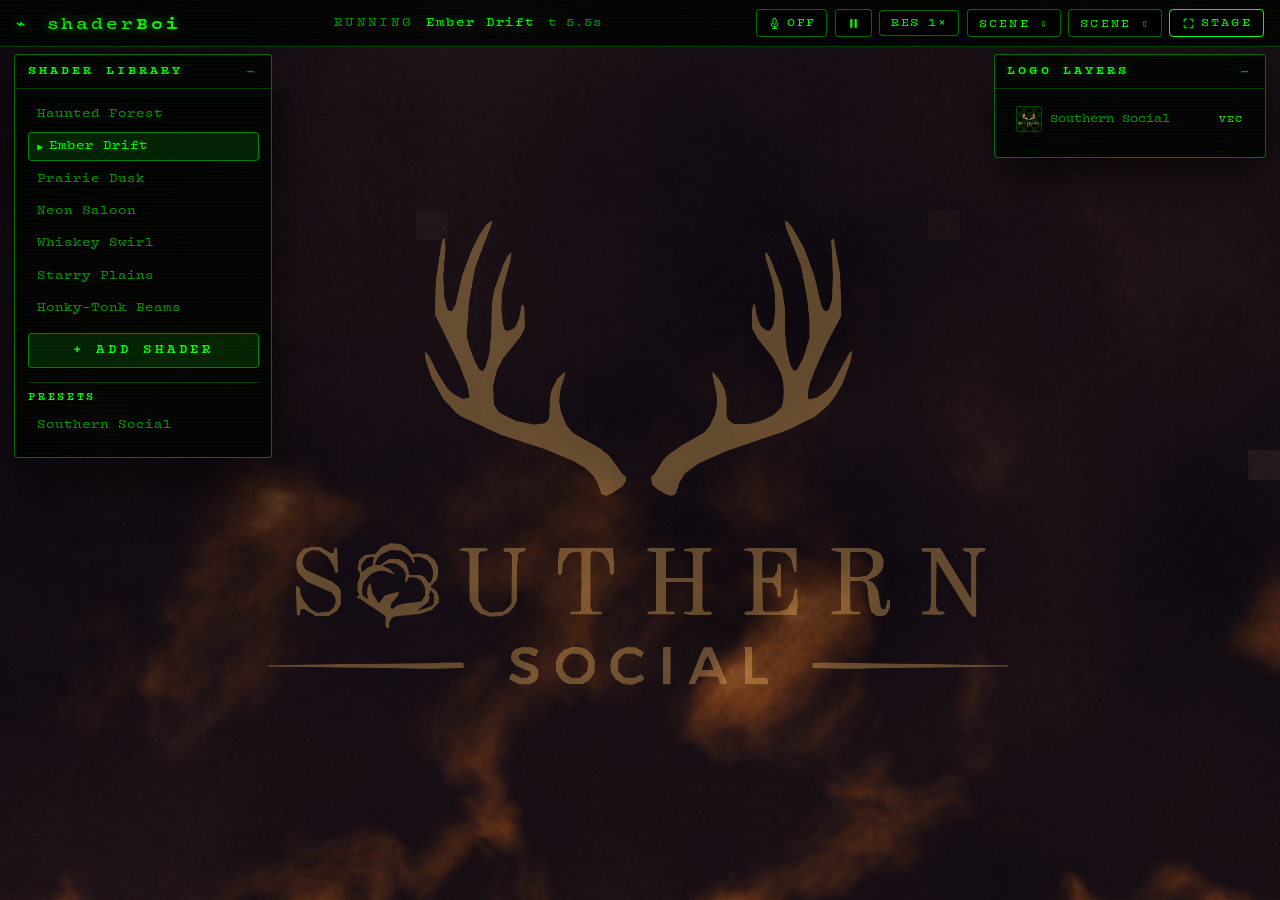
==== index.html @ 4c95c684 "shaderBoi: Shadertoy-style shader host + logo compositor Live shader backdrops with a persistent lib" ====
<!DOCTYPE html>
<html lang="en">
<head>
<meta charset="UTF-8">
<meta name="viewport" content="width=device-width, initial-scale=1.0">
<title>shaderBoi</title>
<link rel="stylesheet" href="css/style.css">
</head>
<body>

<div id="vizWrap">
  <canvas id="glCanvas"></canvas>
  <canvas id="overlayCanvas"></canvas>
  <div id="bloomGlow"></div>
</div>

<div id="stageHint" class="stage-hint hidden">ESC / H — SHOW CONTROLS</div>

<div id="dropHint" class="drop-hint hidden">
  <div class="drop-hint-inner">
    <div class="drop-glyph">⇣</div>
    <div>DROP LOGO / IMAGE</div>
  </div>
</div>

<!-- ======= TOP BAR ======= -->
<header id="topBar">
  <div class="wordmark">
    <span class="wordmark-sigil">⌁</span> shader<b>Boi</b>
  </div>
  <div class="topbar-center">
    <span class="active-shader-label">RUNNING</span>
    <span id="activeShaderName" class="active-shader-name">—</span>
    <span id="timeReadout" class="time-readout">t 0.0s</span>
  </div>
  <div class="topbar-right">
    <button id="audioBtn" class="tb-btn icon-btn" title="Audio-reactive brightness from microphone">
      <svg class="icon" viewBox="0 0 24 24" fill="none" stroke="currentColor" stroke-width="1.8" stroke-linecap="round" aria-hidden="true">
        <rect x="9" y="2.5" width="6" height="11" rx="3"/>
        <path d="M5.5 11.5a6.5 6.5 0 0 0 13 0"/>
        <line x1="12" y1="18" x2="12" y2="21"/>
        <line x1="8.5" y1="21" x2="15.5" y2="21"/>
      </svg><span id="audioBtnLabel">OFF</span>
    </button>
    <input type="range" id="audioSens" class="audio-sens hidden" min="1" max="30" value="10" title="Audio sensitivity">
    <button id="playPauseBtn" class="tb-btn icon-btn" title="Play / pause shader time">
      <svg id="pauseIcon" class="icon" viewBox="0 0 24 24" fill="currentColor" aria-hidden="true">
        <rect x="6" y="4" width="4" height="16"/>
        <rect x="14" y="4" width="4" height="16"/>
      </svg>
      <svg id="playIcon" class="icon hidden" viewBox="0 0 24 24" fill="currentColor" aria-hidden="true">
        <path d="M7 4l13 8-13 8z"/>
      </svg>
    </button>
    <select id="qualitySelect" class="tb-select" title="Render resolution">
      <option value="0.5">RES ½×</option>
      <option value="1" selected>RES 1×</option>
      <option value="dpr">RES HD</option>
    </select>
    <button id="saveSceneBtn" class="tb-btn wide" title="Export the whole scene (shader + layers) as a JSON file">SCENE ⇩</button>
    <button id="loadSceneBtn" class="tb-btn wide" title="Load a scene JSON file">SCENE ⇧</button>
    <input type="file" id="sceneFileInput" accept=".json,application/json" class="hidden">
    <button id="stageBtn" class="tb-btn wide stage-btn icon-btn" title="Fullscreen, no UI — for live display">
      <svg class="icon" viewBox="0 0 24 24" fill="none" stroke="currentColor" stroke-width="1.8" stroke-linecap="round" aria-hidden="true">
        <path d="M4 9V4h5"/>
        <path d="M15 4h5v5"/>
        <path d="M20 15v5h-5"/>
        <path d="M9 20H4v-5"/>
      </svg><span>STAGE</span>
    </button>
  </div>
</header>

<!-- ======= SHADER LIBRARY (left) ======= -->
<aside id="libraryPanel" class="panel left">
  <div class="panel-head">
    <h2>SHADER LIBRARY</h2>
    <button class="collapse-btn" data-target="libraryPanel">–</button>
  </div>
  <div class="panel-body">
    <ul id="shaderList" class="shader-list"></ul>
    <button id="addShaderBtn" class="big-action">+ ADD SHADER</button>
    <div id="presetSection" class="hidden">
      <div class="ctl-divider">PRESETS</div>
      <ul id="presetList" class="shader-list"></ul>
    </div>
  </div>
</aside>

<!-- ======= LAYERS (right) ======= -->
<aside id="layersPanel" class="panel right">
  <div class="panel-head">
    <h2>LOGO LAYERS</h2>
    <button class="collapse-btn" data-target="layersPanel">–</button>
  </div>
  <div class="panel-body">
    <ul id="layerList" class="layer-list"></ul>
    <div id="layerEmptyMsg" class="empty-msg">Drag &amp; drop a logo or image<br>anywhere on the canvas.</div>

    <div id="layerControls" class="layer-controls hidden">
      <div class="ctl-group">
        <label>OPACITY <span id="opacityVal" class="val">100</span></label>
        <input type="range" id="opacitySlider" min="5" max="100" value="100">
      </div>
      <div class="ctl-group">
        <label>SCALE <span id="scaleVal" class="val">100</span></label>
        <input type="range" id="scaleSlider" min="5" max="300" value="100">
      </div>
      <div class="ctl-group">
        <label>SCALE X <span id="scaleXVal" class="val">100</span></label>
        <input type="range" id="scaleXSlider" min="5" max="300" value="100">
      </div>
      <div class="ctl-group">
        <label>SCALE Y <span id="scaleYVal" class="val">100</span></label>
        <input type="range" id="scaleYSlider" min="5" max="300" value="100">
      </div>
      <div class="ctl-group">
        <label>ROTATION <span id="rotationVal" class="val">0°</span></label>
        <input type="range" id="rotationSlider" min="-180" max="180" value="0">
      </div>

      <div class="ctl-divider">COLOR</div>
      <div class="ctl-group seg-row">
        <div class="segmented" id="colorModeSeg">
          <button data-mode="original" class="on">ORIG</button>
          <button data-mode="tint">TINT</button>
          <button data-mode="fill">FILL</button>
        </div>
        <input type="color" id="layerColor" value="#ffc46b" title="Layer color">
      </div>
      <div class="ctl-group check-row">
        <label class="chk"><input type="checkbox" id="knockoutChk"> KNOCK OUT WHITE BG</label>
      </div>
      <div class="ctl-group" id="knockoutThreshGroup">
        <label>WHITE THRESHOLD <span id="knockoutVal" class="val">235</span></label>
        <input type="range" id="knockoutSlider" min="160" max="254" value="235">
      </div>

      <div class="ctl-divider">OUTLINE</div>
      <div class="ctl-group seg-row">
        <div class="grow">
          <label>WIDTH <span id="outlineVal" class="val">0</span></label>
          <input type="range" id="outlineSlider" min="0" max="40" value="0">
        </div>
        <input type="color" id="outlineColor" value="#0b0e12" title="Outline color">
      </div>

      <div class="ctl-divider">VECTORIZE</div>
      <div class="ctl-group">
        <label>SMOOTHING <span id="smoothVal" class="val">1.5</span></label>
        <input type="range" id="smoothSlider" min="0" max="40" value="15">
      </div>
      <div class="ctl-group btn-row">
        <button id="traceBtn" class="small-action">TRACE → VECTOR</button>
        <button id="downloadSvgBtn" class="small-action" disabled>SVG ⇩</button>
      </div>

      <div class="ctl-group btn-row">
        <button id="deleteLayerBtn" class="small-action danger">DELETE LAYER</button>
      </div>
    </div>
  </div>
</aside>

<!-- ======= SHADER EDITOR MODAL ======= -->
<div id="modalBackdrop" class="modal-backdrop hidden">
  <div class="modal">
    <div class="modal-head">
      <h2 id="modalTitle">ADD SHADER</h2>
      <button id="modalCloseBtn" class="collapse-btn">✕</button>
    </div>
    <input type="text" id="shaderNameInput" placeholder="Shader name" spellcheck="false">
    <textarea id="shaderCodeInput" placeholder="// Paste Shadertoy code here — needs mainImage(out vec4 fragColor, in vec2 fragCoord)" spellcheck="false"></textarea>
    <pre id="compileLog" class="compile-log hidden"></pre>
    <div class="modal-actions">
      <button id="modalCancelBtn" class="small-action">CANCEL</button>
      <button id="modalSaveBtn" class="big-action">COMPILE &amp; SAVE</button>
    </div>
  </div>
</div>

<script src="js/shaders.js"></script>
<script src="js/audio.js"></script>
<script src="js/shader-engine.js"></script>
<script src="js/vectorize.js"></script>
<script src="js/persist.js"></script>
<script src="js/layers.js"></script>
<script src="js/app.js"></script>
</body>
</html>
---- css/style.css ----
/* ============ shaderBoi — patchNet theme: dichromatic lime on black, Vulf faces ============ */

@font-face {
  font-family: "Vulf Mono";
  src: url("../fonts/VulfMono-Regular.woff2") format("woff2");
  font-weight: 400;
  font-style: normal;
}
@font-face {
  font-family: "Vulf Mono";
  src: url("../fonts/VulfMono-Bold.otf") format("opentype");
  font-weight: 700;
  font-style: normal;
}
@font-face {
  font-family: "Vulf Sans";
  src: url("../fonts/VulfSans-Regular.woff2") format("woff2");
  font-weight: 400;
  font-style: normal;
}
@font-face {
  font-family: "Vulf Sans";
  src: url("../fonts/VulfSans-Bold.otf") format("opentype");
  font-weight: 700;
  font-style: normal;
}

:root {
  --ink: #000000;
  --panel: rgba(0, 0, 0, 0.82);
  --panel-solid: #000000;
  --line: rgba(0, 255, 0, 0.42);
  --line-dim: rgba(0, 255, 0, 0.22);
  --acc: #00ff00;
  --acc-hot: #00ff00;
  --acc-soft: rgba(0, 255, 0, 0.12);
  --text: #00ff00;
  --text-dim: rgba(0, 255, 0, 0.60);
  --danger: #00ff00;
  --font-ui: 'Vulf Sans', sans-serif;
  --font-mono: 'Vulf Mono', monospace;
}

* { margin: 0; padding: 0; box-sizing: border-box; }

html, body {
  width: 100%; height: 100%;
  overflow: hidden;
  background: var(--ink);
  font-family: var(--font-ui);
  color: var(--text);
  user-select: none;
}

#vizWrap {
  position: fixed; inset: 0;
  z-index: 0;
  will-change: filter;
}

canvas#glCanvas {
  position: fixed; inset: 0;
  width: 100vw; height: 100vh;
  display: block;
  z-index: 0;
}

canvas#overlayCanvas {
  position: fixed; inset: 0;
  width: 100vw; height: 100vh;
  display: block;
  z-index: 1;
}

#bloomGlow {
  position: fixed; inset: 0;
  z-index: 2;
  pointer-events: none;
  opacity: 0;
  mix-blend-mode: screen;
  background:
    radial-gradient(ellipse 90% 75% at 50% 42%,
      rgba(255, 250, 235, 0.85) 0%,
      rgba(255, 240, 210, 0.35) 45%,
      rgba(255, 235, 200, 0) 75%);
}

/* scanlines for shell chrome */
.panel, #topBar, .modal {
  background-image:
    repeating-linear-gradient(to bottom,
      rgba(0, 255, 0, 0.03) 0px, rgba(0, 255, 0, 0.03) 1px,
      transparent 1px, transparent 3px);
}

/* ============ drop hint ============ */
.drop-hint {
  position: fixed; inset: 0;
  z-index: 50;
  display: flex; align-items: center; justify-content: center;
  background: rgba(0, 0, 0, 0.6);
  backdrop-filter: blur(3px);
  pointer-events: none;
}
.drop-hint-inner {
  border: 1px dashed var(--acc);
  padding: 3rem 5rem;
  text-align: center;
  letter-spacing: 0.35em;
  font-weight: 700;
  color: var(--acc);
  background: rgba(0, 0, 0, 0.7);
  text-shadow: 0 0 12px rgba(0, 255, 0, 0.5);
}
.drop-glyph { font-size: 3rem; margin-bottom: 1rem; animation: bob 0.9s ease-in-out infinite alternate; }
@keyframes bob { from { transform: translateY(-6px); } to { transform: translateY(6px); } }
.hidden { display: none !important; }

/* ============ top bar ============ */
#topBar {
  position: fixed; top: 0; left: 0; right: 0;
  z-index: 20;
  display: flex; align-items: center; justify-content: space-between;
  gap: 1rem;
  padding: 0.55rem 1rem;
  background-color: rgba(0, 0, 0, 0.8);
  border-bottom: 1px solid var(--line-dim);
  pointer-events: none;
}
#topBar > * { pointer-events: auto; }

.wordmark {
  font-family: var(--font-mono);
  font-size: 1rem;
  letter-spacing: 0.18em;
  font-weight: 400;
  color: var(--text);
  white-space: nowrap;
  text-shadow: 0 0 10px rgba(0, 255, 0, 0.45);
}
.wordmark b { font-weight: 700; }
.wordmark-sigil { margin-right: 0.2rem; }

.topbar-center {
  display: flex; align-items: baseline; gap: 0.8rem;
  font-family: var(--font-mono);
  font-size: 0.72rem;
  min-width: 0;
}
.active-shader-label { color: var(--text-dim); letter-spacing: 0.2em; }
.active-shader-name {
  color: var(--acc);
  letter-spacing: 0.08em;
  white-space: nowrap; overflow: hidden; text-overflow: ellipsis;
  max-width: 32vw;
  text-shadow: 0 0 8px rgba(0, 255, 0, 0.4);
}
.time-readout { color: var(--text-dim); }

.topbar-right { display: flex; gap: 0.45rem; align-items: center; }

.tb-btn, .tb-select {
  font-family: var(--font-mono);
  font-size: 0.68rem;
  letter-spacing: 0.12em;
  background: var(--panel-solid);
  color: var(--text);
  border: 1px solid var(--line);
  border-radius: 4px;
  padding: 0.42rem 0.7rem;
  cursor: pointer;
  transition: border-color 0.15s, background 0.15s, box-shadow 0.15s;
}
.tb-btn:hover, .tb-select:hover {
  border-color: var(--acc);
  background: var(--acc-soft);
  box-shadow: 0 0 10px rgba(0, 255, 0, 0.25);
}
.tb-btn.wide { letter-spacing: 0.2em; }
.tb-select { appearance: none; -webkit-appearance: none; }
.tb-btn.live {
  background: var(--acc-soft);
  border-color: var(--acc);
  animation: micPulse 1.6s ease-in-out infinite;
}
@keyframes micPulse {
  0%, 100% { box-shadow: 0 0 0 0 rgba(0, 255, 0, 0); }
  50% { box-shadow: 0 0 10px 2px rgba(0, 255, 0, 0.45); }
}
.audio-sens { width: 86px; align-self: center; }

.icon-btn {
  display: inline-flex;
  align-items: center;
  gap: 0.4rem;
}
.icon-btn .icon {
  width: 13px;
  height: 13px;
  display: block;
}

/* ============ stage mode ============ */
.stage-btn { border-color: var(--acc); }

body.stage #topBar,
body.stage .panel { display: none; }
body.stage.hide-cursor, body.stage.hide-cursor * { cursor: none !important; }

.stage-hint {
  position: fixed;
  bottom: 1.4rem; left: 50%;
  transform: translateX(-50%);
  z-index: 60;
  font-family: var(--font-mono);
  font-size: 0.66rem;
  letter-spacing: 0.3em;
  color: var(--acc);
  background: rgba(0, 0, 0, 0.8);
  border: 1px solid var(--line);
  border-radius: 4px;
  padding: 0.55rem 1.2rem;
  pointer-events: none;
  animation: hintFade 4s ease forwards;
}
@keyframes hintFade {
  0% { opacity: 0; }
  12% { opacity: 1; }
  75% { opacity: 1; }
  100% { opacity: 0; }
}

/* ============ panels ============ */
.panel {
  position: fixed;
  top: 3.4rem;
  z-index: 10;
  width: 258px;
  max-height: calc(100vh - 4.6rem);
  display: flex; flex-direction: column;
  background-color: var(--panel);
  backdrop-filter: blur(10px);
  border: 1px solid var(--line);
  border-radius: 4px;
  box-shadow: 0 18px 56px rgba(0, 0, 0, 0.7);
}
.panel.left  { left: 0.9rem; }
.panel.right { right: 0.9rem; width: 272px; }

.panel-head {
  display: flex; align-items: center; justify-content: space-between;
  padding: 0.6rem 0.8rem;
  border-bottom: 1px solid var(--line-dim);
  flex: none;
}
.panel-head h2 {
  font-family: var(--font-mono);
  font-size: 0.68rem;
  font-weight: 700;
  letter-spacing: 0.28em;
  color: var(--acc);
  text-shadow: 0 0 8px rgba(0, 255, 0, 0.35);
}
.collapse-btn {
  background: none; border: none;
  color: var(--text-dim);
  font-family: var(--font-mono);
  font-size: 0.8rem;
  cursor: pointer;
  padding: 0 0.2rem;
}
.collapse-btn:hover { color: var(--acc); }
.panel.collapsed .panel-body { display: none; }

.panel-body {
  overflow-y: auto;
  padding: 0.7rem 0.8rem 0.9rem;
  scrollbar-width: thin;
  scrollbar-color: var(--line) transparent;
}

/* ============ shader list ============ */
.shader-list, .layer-list { list-style: none; }
.shader-list li {
  display: flex; align-items: center; gap: 0.4rem;
  font-family: var(--font-mono);
  font-size: 0.72rem;
  padding: 0.45rem 0.5rem;
  margin-bottom: 0.25rem;
  border: 1px solid transparent;
  border-radius: 4px;
  cursor: pointer;
  color: var(--text-dim);
  transition: all 0.12s;
}
.shader-list li:hover { color: var(--text); border-color: var(--line-dim); background: rgba(0, 255, 0, 0.06); }
.shader-list li.active {
  color: var(--acc);
  border-color: var(--line);
  background: var(--acc-soft);
  text-shadow: 0 0 8px rgba(0, 255, 0, 0.4);
}
.shader-list li.active::before { content: '▶ '; font-size: 0.6rem; }
.shader-list .sh-name { flex: 1; overflow: hidden; text-overflow: ellipsis; white-space: nowrap; }
.shader-list .li-btn {
  background: none; border: none;
  color: var(--text-dim); cursor: pointer;
  font-size: 0.7rem; font-family: var(--font-mono);
  padding: 0 0.15rem;
  opacity: 0; transition: opacity 0.12s;
}
.shader-list li:hover .li-btn { opacity: 1; }
.li-btn:hover, .li-btn.del:hover { color: var(--acc); }

/* ============ layer list ============ */
.layer-list li {
  display: flex; align-items: center; gap: 0.5rem;
  font-family: var(--font-mono);
  font-size: 0.7rem;
  padding: 0.35rem 0.5rem;
  margin-bottom: 0.25rem;
  border: 1px solid transparent;
  border-radius: 4px;
  cursor: pointer;
  color: var(--text-dim);
}
.layer-list li:hover { color: var(--text); border-color: var(--line-dim); }
.layer-list li.selected {
  color: var(--acc);
  border-color: var(--line);
  background: var(--acc-soft);
}
.layer-thumb {
  width: 26px; height: 26px;
  object-fit: contain;
  background:
    repeating-conic-gradient(rgba(0, 255, 0, 0.12) 0% 25%, transparent 0% 50%) 0 0 / 10px 10px;
  border: 1px solid var(--line-dim);
  border-radius: 3px;
  flex: none;
}
.layer-list .ly-name { flex: 1; overflow: hidden; text-overflow: ellipsis; white-space: nowrap; }
.ly-badge { font-size: 0.58rem; color: var(--acc); letter-spacing: 0.1em; }

.empty-msg {
  font-family: var(--font-mono);
  font-size: 0.68rem;
  line-height: 1.7;
  color: var(--text-dim);
  text-align: center;
  padding: 1rem 0.4rem;
  border: 1px dashed var(--line-dim);
  border-radius: 4px;
}

/* ============ controls ============ */
.layer-controls { margin-top: 0.8rem; }
.ctl-group { margin-bottom: 0.65rem; }
.ctl-group label {
  display: flex; justify-content: space-between;
  font-family: var(--font-mono);
  font-size: 0.62rem;
  letter-spacing: 0.16em;
  color: var(--text-dim);
  margin-bottom: 0.3rem;
}
.ctl-group .val { color: var(--acc); }

.ctl-divider {
  font-family: var(--font-mono);
  font-size: 0.6rem;
  letter-spacing: 0.28em;
  color: var(--acc);
  font-weight: 700;
  margin: 0.9rem 0 0.55rem;
  padding-top: 0.6rem;
  border-top: 1px solid var(--line-dim);
}

input[type=range] {
  width: 100%;
  appearance: none; -webkit-appearance: none;
  height: 2px;
  background: var(--line);
  outline: none;
  cursor: pointer;
}
input[type=range]::-webkit-slider-thumb {
  appearance: none; -webkit-appearance: none;
  width: 11px; height: 11px;
  background: var(--acc);
  border: 1px solid var(--ink);
  border-radius: 50%;
  cursor: grab;
  box-shadow: 0 0 6px rgba(0, 255, 0, 0.5);
}
input[type=range]::-moz-range-thumb {
  width: 10px; height: 10px;
  background: var(--acc);
  border: 1px solid var(--ink);
  border-radius: 50%;
  cursor: grab;
}

input[type=color] {
  width: 34px; height: 30px;
  padding: 0; border: 1px solid var(--line);
  border-radius: 4px;
  background: var(--panel-solid);
  cursor: pointer;
  flex: none;
}

.seg-row { display: flex; gap: 0.5rem; align-items: flex-end; }
.seg-row .grow { flex: 1; }
.segmented { display: flex; flex: 1; border: 1px solid var(--line); border-radius: 4px; overflow: hidden; }
.segmented button {
  flex: 1;
  font-family: var(--font-mono);
  font-size: 0.6rem;
  letter-spacing: 0.1em;
  padding: 0.45rem 0;
  background: none; border: none;
  border-right: 1px solid var(--line-dim);
  color: var(--text-dim);
  cursor: pointer;
}
.segmented button:last-child { border-right: none; }
.segmented button.on { background: var(--acc-soft); color: var(--acc); }
.segmented button:hover { color: var(--text); }

.check-row .chk {
  display: flex; align-items: center; gap: 0.5rem;
  justify-content: flex-start;
  cursor: pointer;
}
.check-row input[type=checkbox] { accent-color: var(--acc); cursor: pointer; }

.btn-row { display: flex; gap: 0.5rem; }

.big-action {
  width: 100%;
  font-family: var(--font-mono);
  font-weight: 700;
  font-size: 0.72rem;
  letter-spacing: 0.24em;
  padding: 0.65rem 0;
  margin-top: 0.4rem;
  background: var(--acc-soft);
  color: var(--acc);
  border: 1px solid var(--line);
  border-radius: 4px;
  cursor: pointer;
  transition: all 0.15s;
}
.big-action:hover {
  background: rgba(0, 255, 0, 0.22);
  box-shadow: 0 0 12px rgba(0, 255, 0, 0.3);
}

.small-action {
  flex: 1;
  font-family: var(--font-mono);
  font-size: 0.62rem;
  letter-spacing: 0.12em;
  padding: 0.5rem 0.4rem;
  background: none;
  color: var(--text);
  border: 1px solid var(--line);
  border-radius: 4px;
  cursor: pointer;
  transition: all 0.15s;
}
.small-action:hover:not(:disabled) {
  border-color: var(--acc);
  background: var(--acc-soft);
  box-shadow: 0 0 8px rgba(0, 255, 0, 0.2);
}
.small-action:disabled { opacity: 0.35; cursor: default; }
.small-action.danger { color: var(--text-dim); border-style: dashed; }
.small-action.danger:hover { color: var(--acc); border-color: var(--acc); }
.small-action.on { background: var(--acc-soft); color: var(--acc); border-color: var(--acc); }

/* ============ modal ============ */
.modal-backdrop {
  position: fixed; inset: 0;
  z-index: 100;
  background: rgba(0, 0, 0, 0.8);
  backdrop-filter: blur(4px);
  display: flex; align-items: center; justify-content: center;
}
.modal {
  width: min(720px, 92vw);
  max-height: 88vh;
  display: flex; flex-direction: column;
  background-color: var(--panel-solid);
  border: 1px solid var(--line);
  border-radius: 4px;
  box-shadow: 0 24px 80px rgba(0, 0, 0, 0.8), 0 0 24px rgba(0, 255, 0, 0.12);
  padding: 1rem 1.1rem 1.1rem;
  gap: 0.7rem;
}
.modal-head { display: flex; justify-content: space-between; align-items: center; }
.modal-head h2 {
  font-family: var(--font-mono);
  font-size: 0.75rem;
  letter-spacing: 0.28em;
  color: var(--acc);
}

#shaderNameInput {
  font-family: var(--font-ui);
  font-size: 0.9rem;
  background: var(--ink);
  border: 1px solid var(--line-dim);
  border-radius: 4px;
  color: var(--text);
  padding: 0.55rem 0.7rem;
  outline: none;
}
#shaderNameInput:focus { border-color: var(--acc); }

#shaderCodeInput {
  font-family: var(--font-mono);
  font-size: 0.7rem;
  line-height: 1.5;
  background: var(--ink);
  border: 1px solid var(--line-dim);
  border-radius: 4px;
  color: var(--text);
  padding: 0.7rem;
  min-height: 320px;
  resize: vertical;
  outline: none;
  white-space: pre;
  user-select: text;
}
#shaderCodeInput:focus { border-color: var(--acc); }

.compile-log {
  font-family: var(--font-mono);
  font-size: 0.65rem;
  color: var(--acc);
  background: var(--acc-soft);
  border: 1px dashed var(--line);
  border-radius: 4px;
  padding: 0.6rem;
  max-height: 130px;
  overflow-y: auto;
  white-space: pre-wrap;
  user-select: text;
}

.modal-actions { display: flex; gap: 0.6rem; justify-content: flex-end; }
.modal-actions .small-action { flex: none; padding: 0.5rem 1.2rem; }
.modal-actions .big-action { width: auto; margin: 0; padding: 0.5rem 1.6rem; }
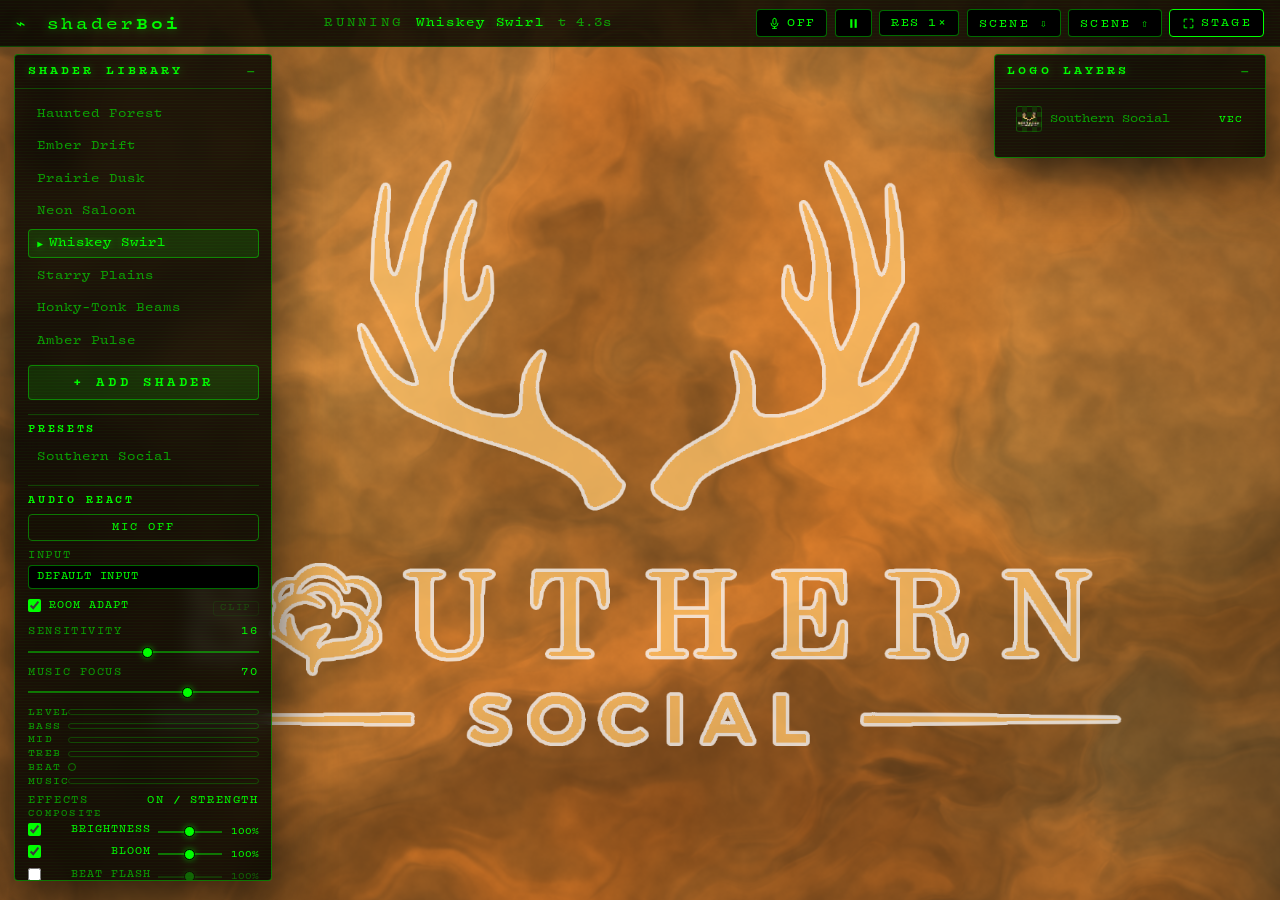
==== commit 1b4f3c6c: "Audio react overhaul: per-effect controls, music focus, room adaptation, recording Layers: positions" ====
--- a/index.html
+++ b/index.html
@@ -9,9 +9,13 @@
 <body>
 
 <div id="vizWrap">
-  <canvas id="glCanvas"></canvas>
+  <!-- color effects (brightness, contrast, hue, bloom) apply to the shader only;
+       logo layers on the overlay canvas stay untouched. Zoom / shake move the whole wrap. -->
+  <div id="shaderWrap">
+    <canvas id="glCanvas"></canvas>
+    <div id="bloomGlow"></div>
+  </div>
   <canvas id="overlayCanvas"></canvas>
-  <div id="bloomGlow"></div>
 </div>
 
 <div id="stageHint" class="stage-hint hidden">ESC / H — SHOW CONTROLS</div>
@@ -84,6 +88,55 @@
       <div class="ctl-divider">PRESETS</div>
       <ul id="presetList" class="shader-list"></ul>
     </div>
+
+    <div id="audioSection">
+      <div class="ctl-divider">AUDIO REACT</div>
+      <div class="ctl-group">
+        <button id="audioToggleBtn" class="small-action full" title="Listen to the microphone / line input">MIC OFF</button>
+      </div>
+      <div class="ctl-group">
+        <label>INPUT</label>
+        <select id="audioDevice" class="full-select" title="Audio input device, or an audio file to tune against">
+          <option value="">DEFAULT INPUT</option>
+          <option value="__file">AUDIO FILE…</option>
+        </select>
+        <input type="file" id="audioFileInput" accept="audio/*,.webm,.m4a,.mp3,.wav,.ogg" class="hidden">
+      </div>
+      <div class="ctl-group check-row" title="Normalise loudness to the loudest recent passage and remove the steady crowd-noise floor, so the same settings work at soundcheck and in a packed room">
+        <label class="chk"><input type="checkbox" id="adaptChk" checked> ROOM ADAPT</label>
+        <span id="clipBadge" class="clip-badge" title="The input is hitting the converter ceiling. Lower the input volume in System Settings → Sound → Input, or move the Mac further from the speakers.">CLIP</span>
+      </div>
+      <div class="ctl-group">
+        <label>SENSITIVITY <span id="audioSensVal" class="val">10</span></label>
+        <input type="range" id="audioSensPanel" min="1" max="30" value="10">
+      </div>
+      <div class="ctl-group" title="How much the reactions duck when the input sounds like talking rather than music. 0 reacts to everything; 100 reacts to music only.">
+        <label>MUSIC FOCUS <span id="focusVal" class="val">70</span></label>
+        <input type="range" id="focusSlider" min="0" max="100" value="70">
+      </div>
+      <div class="ctl-group meters">
+        <div class="meter-row"><span>LEVEL</span><div class="meter"><div class="meter-fill" id="mLevel"></div></div></div>
+        <div class="meter-row"><span>BASS</span><div class="meter"><div class="meter-fill" id="mBass"></div></div></div>
+        <div class="meter-row"><span>MID</span><div class="meter"><div class="meter-fill" id="mMid"></div></div></div>
+        <div class="meter-row"><span>TREB</span><div class="meter"><div class="meter-fill" id="mTreb"></div></div></div>
+        <div class="meter-row"><span>BEAT</span><div class="beat-track"><div class="beat-dot" id="beatDot"></div></div></div>
+        <div class="meter-row" title="Music detector confidence: full = music, empty = speech / noise"><span>MUSIC</span><div class="meter"><div class="meter-fill dim" id="mMusic"></div></div></div>
+      </div>
+      <div class="ctl-group">
+        <label>EFFECTS <span class="val">ON / STRENGTH</span></label>
+        <div class="fx-list" id="audioFx"></div>
+      </div>
+      <div class="ctl-group btn-row">
+        <button id="fxNoneBtn" class="small-action" title="Turn every effect off">NONE</button>
+        <button id="fxDefaultsBtn" class="small-action" title="Back to the default set">DEFAULTS</button>
+      </div>
+      <div class="ctl-divider">TUNING</div>
+      <div class="ctl-group btn-row">
+        <button id="recordBtn" class="small-action" title="Record 45 seconds of the mic plus the analysis log, then download both — send them back to tune the detector for this room">RECORD 45s</button>
+      </div>
+      <div id="recordStatus" class="hint hidden"></div>
+      <div class="hint">Shaders always get <b>iAudio</b>, <b>iAudioLevel</b>, <b>iBass</b>, <b>iMid</b>, <b>iTreble</b>, <b>iBeat</b>. Try Amber Pulse.</div>
+    </div>
   </div>
 </aside>
 
--- a/css/style.css
+++ b/css/style.css
@@ -55,6 +55,13 @@
 #vizWrap {
   position: fixed; inset: 0;
   z-index: 0;
+  will-change: transform;
+  transform-origin: 50% 50%;
+}
+
+#shaderWrap {
+  position: fixed; inset: 0;
+  z-index: 0;
   will-change: filter;
 }
 
@@ -480,6 +487,134 @@
 .small-action.danger { color: var(--text-dim); border-style: dashed; }
 .small-action.danger:hover { color: var(--acc); border-color: var(--acc); }
 .small-action.on { background: var(--acc-soft); color: var(--acc); border-color: var(--acc); }
+.small-action.full { width: 100%; letter-spacing: 0.2em; }
+.small-action.on.full { animation: micPulse 1.6s ease-in-out infinite; }
+
+/* ============ audio react ============ */
+.full-select {
+  width: 100%;
+  font-family: var(--font-mono);
+  font-size: 0.62rem;
+  letter-spacing: 0.08em;
+  background: var(--panel-solid);
+  color: var(--text);
+  border: 1px solid var(--line);
+  border-radius: 4px;
+  padding: 0.4rem 0.5rem;
+  appearance: none; -webkit-appearance: none;
+  cursor: pointer;
+  text-overflow: ellipsis;
+}
+.full-select:hover { border-color: var(--acc); }
+
+.meters { margin-top: 0.2rem; }
+.meter-row {
+  display: flex; align-items: center; gap: 0.5rem;
+  margin-bottom: 0.3rem;
+  font-family: var(--font-mono);
+  font-size: 0.58rem;
+  letter-spacing: 0.14em;
+  color: var(--text-dim);
+}
+.meter-row span { width: 3.4em; flex: none; }
+.meter {
+  flex: 1; height: 6px;
+  border: 1px solid var(--line-dim);
+  border-radius: 3px;
+  overflow: hidden;
+}
+.meter-fill {
+  height: 100%; width: 0%;
+  background: var(--acc);
+  box-shadow: 0 0 8px rgba(0, 255, 0, 0.6);
+  transition: width 0.05s linear;
+}
+.meter-fill.dim { background: var(--line); box-shadow: none; transition: width 0.25s linear; }
+
+#audioSection .check-row { display: flex; align-items: center; justify-content: space-between; }
+#audioSection .check-row .chk {
+  font-family: var(--font-mono);
+  font-size: 0.6rem;
+  letter-spacing: 0.1em;
+  color: var(--text);
+}
+.clip-badge {
+  font-family: var(--font-mono);
+  font-size: 0.54rem;
+  letter-spacing: 0.2em;
+  padding: 0.15rem 0.4rem;
+  border: 1px solid var(--line-dim);
+  border-radius: 3px;
+  color: var(--text-dim);
+  opacity: 0.35;
+  transition: opacity 0.1s, background 0.1s;
+}
+.clip-badge.hit {
+  opacity: 1;
+  color: var(--ink);
+  background: var(--acc);
+  border-color: var(--acc);
+  box-shadow: 0 0 10px rgba(0, 255, 0, 0.6);
+}
+.small-action.recording {
+  color: var(--acc);
+  border-color: var(--acc);
+  background: var(--acc-soft);
+  animation: micPulse 1s ease-in-out infinite;
+}
+.beat-track { flex: 1; display: flex; align-items: center; }
+.beat-dot {
+  width: 8px; height: 8px;
+  border-radius: 50%;
+  border: 1px solid var(--line);
+  background: transparent;
+  transition: background 0.05s, box-shadow 0.05s;
+}
+.beat-dot.hit { background: var(--acc); box-shadow: 0 0 10px var(--acc); }
+
+.fx-list { display: flex; flex-direction: column; gap: 0.3rem; }
+.fx-head {
+  font-family: var(--font-mono);
+  font-size: 0.54rem;
+  letter-spacing: 0.26em;
+  color: var(--text-dim);
+  margin-top: 0.35rem;
+  padding-top: 0.3rem;
+  border-top: 1px dashed var(--line-dim);
+}
+.fx-head:first-child { margin-top: 0; padding-top: 0; border-top: none; }
+.fx-row { display: flex; align-items: center; gap: 0.45rem; }
+.fx-row .chk {
+  flex: 1; min-width: 0;
+  display: flex; align-items: center; gap: 0.4rem;
+  font-family: var(--font-mono);
+  font-size: 0.6rem;
+  letter-spacing: 0.1em;
+  color: var(--acc);
+  cursor: pointer;
+  white-space: nowrap; overflow: hidden; text-overflow: ellipsis;
+}
+.fx-row.off .chk { color: var(--text-dim); }
+.fx-row .chk:hover { color: var(--text); }
+.fx-row input[type=checkbox] { accent-color: var(--acc); cursor: pointer; margin: 0; flex: none; }
+.fx-row input[type=range] { width: 64px; flex: none; }
+.fx-row .val {
+  width: 3.3em; flex: none; text-align: right;
+  font-family: var(--font-mono);
+  font-size: 0.56rem;
+  color: var(--acc);
+}
+.fx-row.off input[type=range], .fx-row.off .val { opacity: 0.35; }
+
+.hint {
+  font-family: var(--font-mono);
+  font-size: 0.56rem;
+  line-height: 1.7;
+  letter-spacing: 0.04em;
+  color: var(--text-dim);
+  margin-top: 0.4rem;
+}
+.hint b { color: var(--text); font-weight: 400; }
 
 /* ============ modal ============ */
 .modal-backdrop {
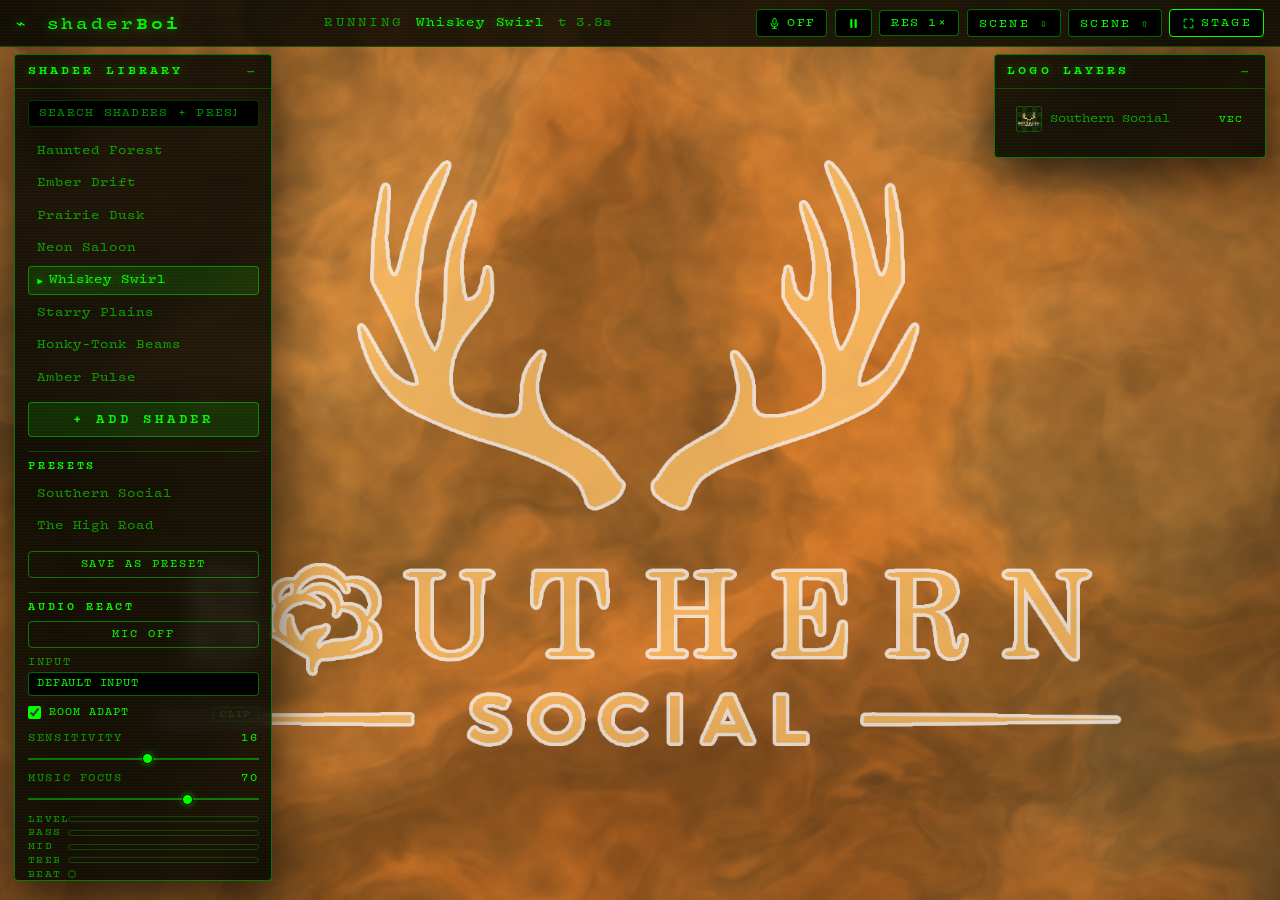
==== commit f76774e8: "Cut-out tool, preset saving + library search, The High Road preset Layers: magic-wand CUT OUT (flood" ====
--- a/index.html
+++ b/index.html
@@ -82,11 +82,15 @@
     <button class="collapse-btn" data-target="libraryPanel">–</button>
   </div>
   <div class="panel-body">
+    <input type="search" id="librarySearch" class="lib-search" placeholder="SEARCH SHADERS + PRESETS" spellcheck="false" autocomplete="off">
     <ul id="shaderList" class="shader-list"></ul>
+    <div id="libraryEmpty" class="empty-msg hidden">No matches.</div>
     <button id="addShaderBtn" class="big-action">+ ADD SHADER</button>
-    <div id="presetSection" class="hidden">
+    <div id="presetSection">
       <div class="ctl-divider">PRESETS</div>
       <ul id="presetList" class="shader-list"></ul>
+      <div id="presetEmpty" class="empty-msg hidden">No presets yet.</div>
+      <button id="savePresetBtn" class="small-action full" title="Save the current shader, layers and audio settings as a named preset in the site's presets folder">SAVE AS PRESET</button>
     </div>
 
     <div id="audioSection">
@@ -189,6 +193,21 @@
         <input type="range" id="knockoutSlider" min="160" max="254" value="235">
       </div>
 
+      <div class="ctl-divider">CUT OUT</div>
+      <div class="ctl-group">
+        <label>TOLERANCE <span id="cutTolVal" class="val">32</span></label>
+        <input type="range" id="cutTolSlider" min="0" max="128" value="32" title="How different a color can be and still count as the same region">
+      </div>
+      <div class="ctl-group btn-row">
+        <button id="cutModeBtn" class="small-action" title="Then click any part of the logo to remove that connected region (magic-wand style). Esc to stop.">CLICK TO CUT</button>
+        <button id="cutEdgesBtn" class="small-action" title="Remove everything connected to the image border (background)">CUT EDGES</button>
+      </div>
+      <div class="ctl-group btn-row">
+        <button id="cutUndoBtn" class="small-action" disabled title="Undo the last cut (⌘Z)">UNDO CUT</button>
+        <button id="cutClearBtn" class="small-action danger" disabled>CLEAR CUTS</button>
+      </div>
+      <div class="hint" id="cutHint"></div>
+
       <div class="ctl-divider">OUTLINE</div>
       <div class="ctl-group seg-row">
         <div class="grow">
@@ -208,6 +227,9 @@
         <button id="downloadSvgBtn" class="small-action" disabled>SVG ⇩</button>
       </div>
 
+      <div class="ctl-group btn-row">
+        <button id="revertLayerBtn" class="small-action" title="Back to the untouched image: removes cuts, knockout, recolor, outline and vector. Keeps position and size.">REVERT TO ORIGINAL</button>
+      </div>
       <div class="ctl-group btn-row">
         <button id="deleteLayerBtn" class="small-action danger">DELETE LAYER</button>
       </div>
--- a/css/style.css
+++ b/css/style.css
@@ -78,6 +78,7 @@
   display: block;
   z-index: 1;
 }
+canvas#overlayCanvas.cutting { cursor: crosshair; }
 
 #bloomGlow {
   position: fixed; inset: 0;
@@ -286,6 +287,27 @@
   scrollbar-color: var(--line) transparent;
 }
 
+/* ============ library search ============ */
+.lib-search {
+  width: 100%;
+  font-family: var(--font-mono);
+  font-size: 0.66rem;
+  letter-spacing: 0.12em;
+  background: var(--ink);
+  color: var(--text);
+  border: 1px solid var(--line-dim);
+  border-radius: 4px;
+  padding: 0.45rem 0.6rem;
+  margin-bottom: 0.6rem;
+  outline: none;
+  appearance: none; -webkit-appearance: none;
+  user-select: text;
+}
+.lib-search::placeholder { color: var(--text-dim); }
+.lib-search:focus { border-color: var(--acc); box-shadow: 0 0 8px rgba(0, 255, 0, 0.2); }
+.lib-search::-webkit-search-cancel-button { filter: invert(1) sepia(1) saturate(5) hue-rotate(60deg); cursor: pointer; }
+#presetSection .small-action.full { margin-top: 0.4rem; }
+
 /* ============ shader list ============ */
 .shader-list, .layer-list { list-style: none; }
 .shader-list li {
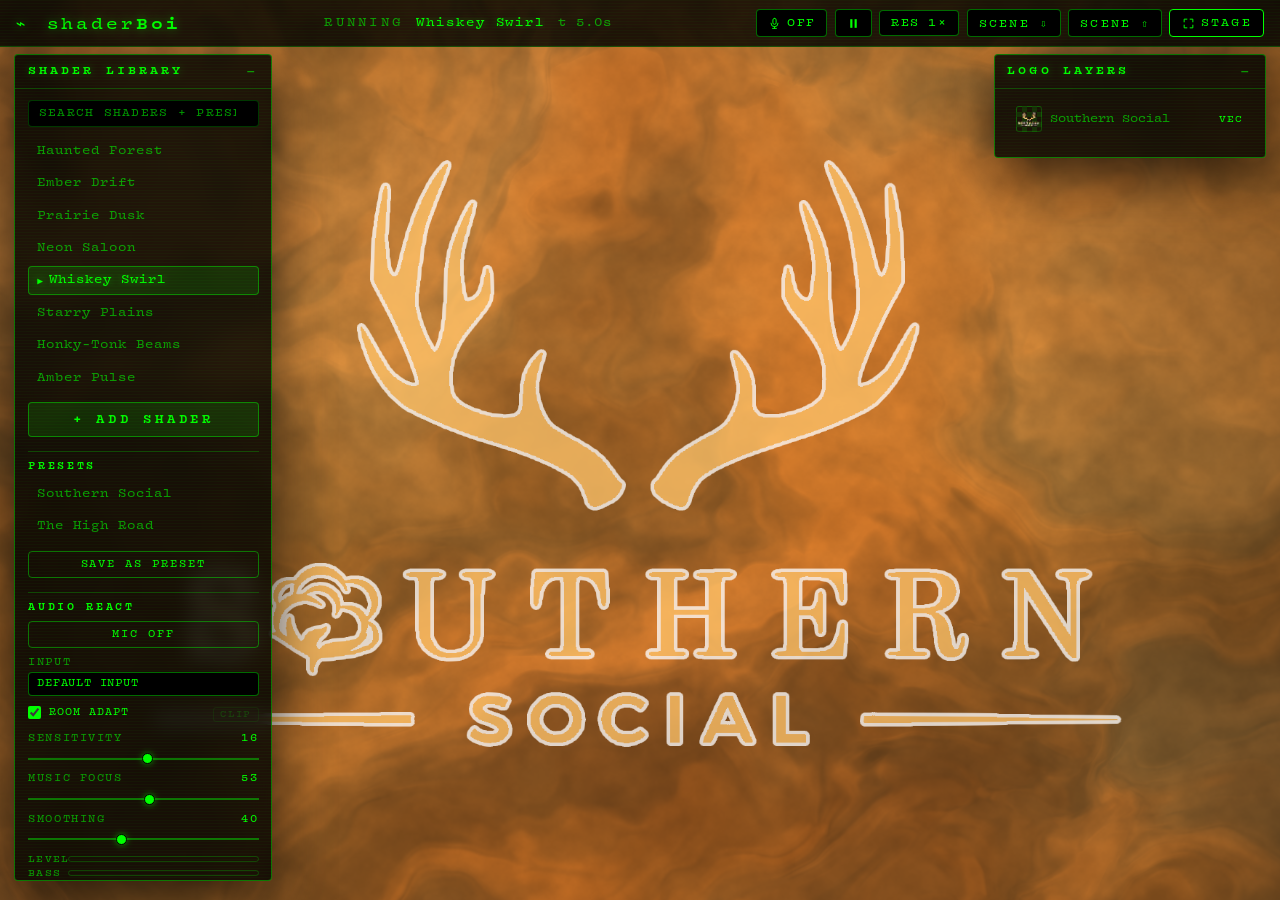
==== commit 2c382f70: "Smoothing control; analysis loop runs at display refresh SMOOTHING slider (panel + remote, persisted" ====
--- a/index.html
+++ b/index.html
@@ -118,6 +118,10 @@
         <label>MUSIC FOCUS <span id="focusVal" class="val">70</span></label>
         <input type="range" id="focusSlider" min="0" max="100" value="70">
       </div>
+      <div class="ctl-group" title="How lazily every effect follows the sound. 0 = twitchy and instant; 100 = slow, gliding swells with soft beats.">
+        <label>SMOOTHING <span id="audioSmoothVal" class="val">40</span></label>
+        <input type="range" id="audioSmooth" min="0" max="100" value="40">
+      </div>
       <div class="ctl-group meters">
         <div class="meter-row"><span>LEVEL</span><div class="meter"><div class="meter-fill" id="mLevel"></div></div></div>
         <div class="meter-row"><span>BASS</span><div class="meter"><div class="meter-fill" id="mBass"></div></div></div>
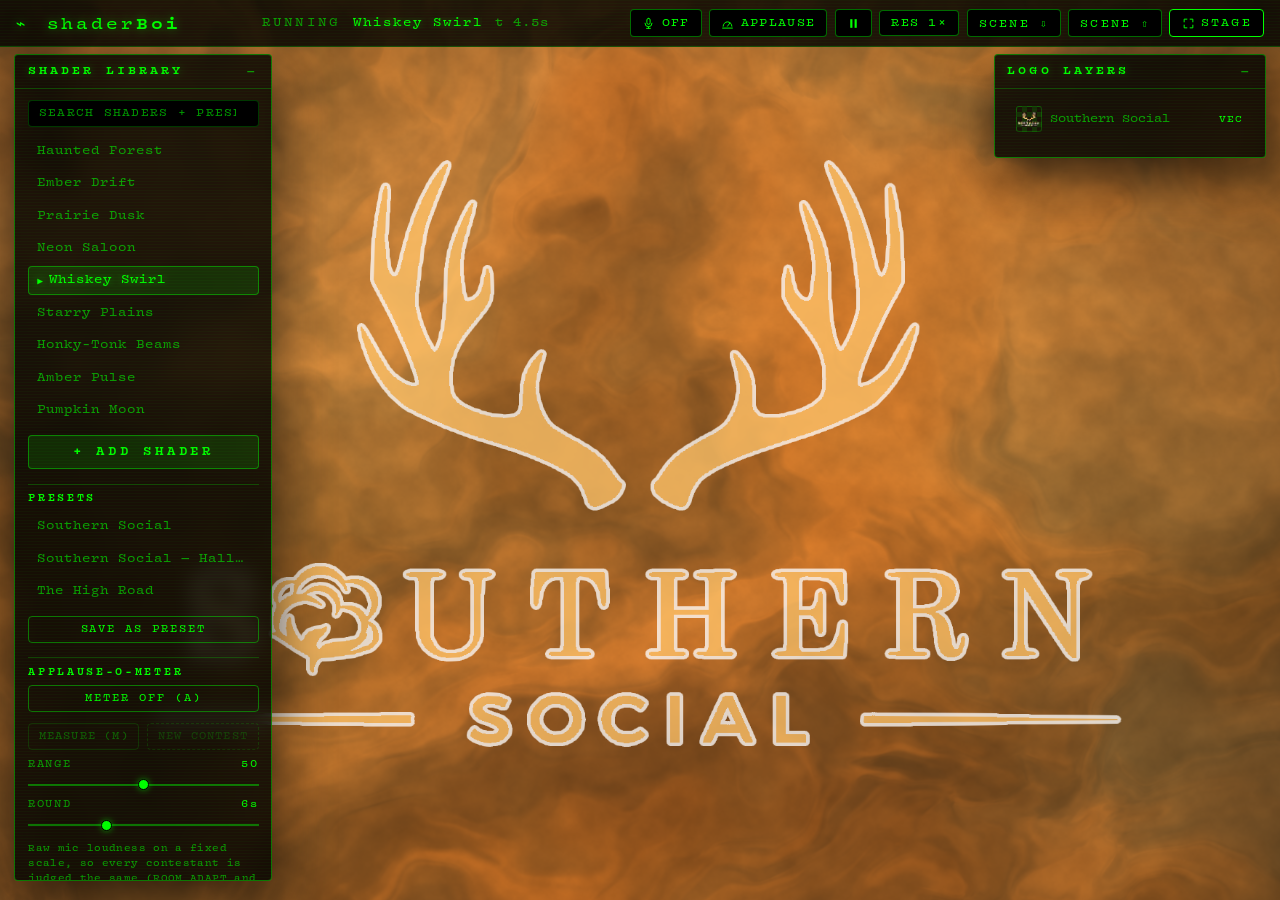
==== commit f808e4c0: "Add Halloween preset, Pumpkin Moon shader and applause-o-meter - New builtin shader "Pumpkin Moon": " ====
--- a/index.html
+++ b/index.html
@@ -17,6 +17,8 @@
   </div>
   <canvas id="overlayCanvas"></canvas>
 </div>
+<!-- applause-o-meter: drawn above the composition, outside the zoom/shake wrap -->
+<canvas id="meterCanvas" class="meter-canvas hidden"></canvas>
 
 <div id="stageHint" class="stage-hint hidden">ESC / H — SHOW CONTROLS</div>
 
@@ -47,6 +49,13 @@
       </svg><span id="audioBtnLabel">OFF</span>
     </button>
     <input type="range" id="audioSens" class="audio-sens hidden" min="1" max="30" value="10" title="Audio sensitivity">
+    <button id="applauseBtn" class="tb-btn icon-btn" title="Applause-o-meter: a big crowd-loudness meter for contests (A). MEASURE (M) runs a timed round and locks in the score.">
+      <svg class="icon" viewBox="0 0 24 24" fill="none" stroke="currentColor" stroke-width="1.8" stroke-linecap="round" aria-hidden="true">
+        <path d="M4 17a8 8 0 0 1 16 0"/>
+        <line x1="12" y1="17" x2="16.5" y2="11"/>
+        <line x1="3" y1="20.5" x2="21" y2="20.5"/>
+      </svg><span id="applauseBtnLabel">APPLAUSE</span>
+    </button>
     <button id="playPauseBtn" class="tb-btn icon-btn" title="Play / pause shader time">
       <svg id="pauseIcon" class="icon" viewBox="0 0 24 24" fill="currentColor" aria-hidden="true">
         <rect x="6" y="4" width="4" height="16"/>
@@ -93,6 +102,26 @@
       <button id="savePresetBtn" class="small-action full" title="Save the current shader, layers and audio settings as a named preset in the site's presets folder">SAVE AS PRESET</button>
     </div>
 
+    <div id="applauseSection">
+      <div class="ctl-divider">APPLAUSE-O-METER</div>
+      <div class="ctl-group">
+        <button id="applauseToggleBtn" class="small-action full" title="Show the big crowd-loudness meter on the display (A). Turns the mic on if it is off.">METER OFF (A)</button>
+      </div>
+      <div class="ctl-group btn-row">
+        <button id="applauseMeasureBtn" class="small-action" disabled title="Run a timed round: the loudest moment locks in as this contestant's score (M)">MEASURE (M)</button>
+        <button id="applauseClearBtn" class="small-action danger" disabled title="Forget every score and the mark to beat (C)">NEW CONTEST</button>
+      </div>
+      <div class="ctl-group" title="How loud the room must be to read 100. Higher = easier. Set it at soundcheck so a big cheer just reaches 100, then leave it alone for the whole contest.">
+        <label>RANGE <span id="applauseRangeVal" class="val">50</span></label>
+        <input type="range" id="applauseRange" min="0" max="100" value="50">
+      </div>
+      <div class="ctl-group" title="How long MEASURE listens before the score locks">
+        <label>ROUND <span id="applauseRoundVal" class="val">6s</span></label>
+        <input type="range" id="applauseRound" min="3" max="12" value="6">
+      </div>
+      <div class="hint">Raw mic loudness on a fixed scale, so every contestant is judged the same (ROOM ADAPT and MUSIC FOCUS do not apply). Set the Mac's mic mode to <b>Standard</b>, never Voice Isolation, and pause the music while measuring.</div>
+    </div>
+
     <div id="audioSection">
       <div class="ctl-divider">AUDIO REACT</div>
       <div class="ctl-group">
@@ -260,6 +289,7 @@
 
 <script src="js/shaders.js"></script>
 <script src="js/audio.js"></script>
+<script src="js/applause.js"></script>
 <script src="js/shader-engine.js"></script>
 <script src="js/vectorize.js"></script>
 <script src="js/persist.js"></script>
--- a/css/style.css
+++ b/css/style.css
@@ -711,3 +711,19 @@
 .modal-actions { display: flex; gap: 0.6rem; justify-content: flex-end; }
 .modal-actions .small-action { flex: none; padding: 0.5rem 1.2rem; }
 .modal-actions .big-action { width: auto; margin: 0; padding: 0.5rem 1.6rem; }
+
+/* ============ applause-o-meter ============ */
+.meter-canvas {
+  position: fixed; inset: 0;
+  width: 100vw; height: 100vh;
+  z-index: 3;
+  pointer-events: none;
+}
+/* while the meter shows, the logo composition rides up to make room (display only; the
+   saved layout is untouched — pointer hit-testing maps through the transform) */
+canvas#overlayCanvas {
+  transform-origin: 50% 50%;
+  transition: transform 0.7s cubic-bezier(0.2, 0.8, 0.2, 1);
+}
+canvas#overlayCanvas.meter-shift { transform: translateY(-23vh) scale(0.5); }
+#applauseSection .btn-row .small-action { white-space: nowrap; }
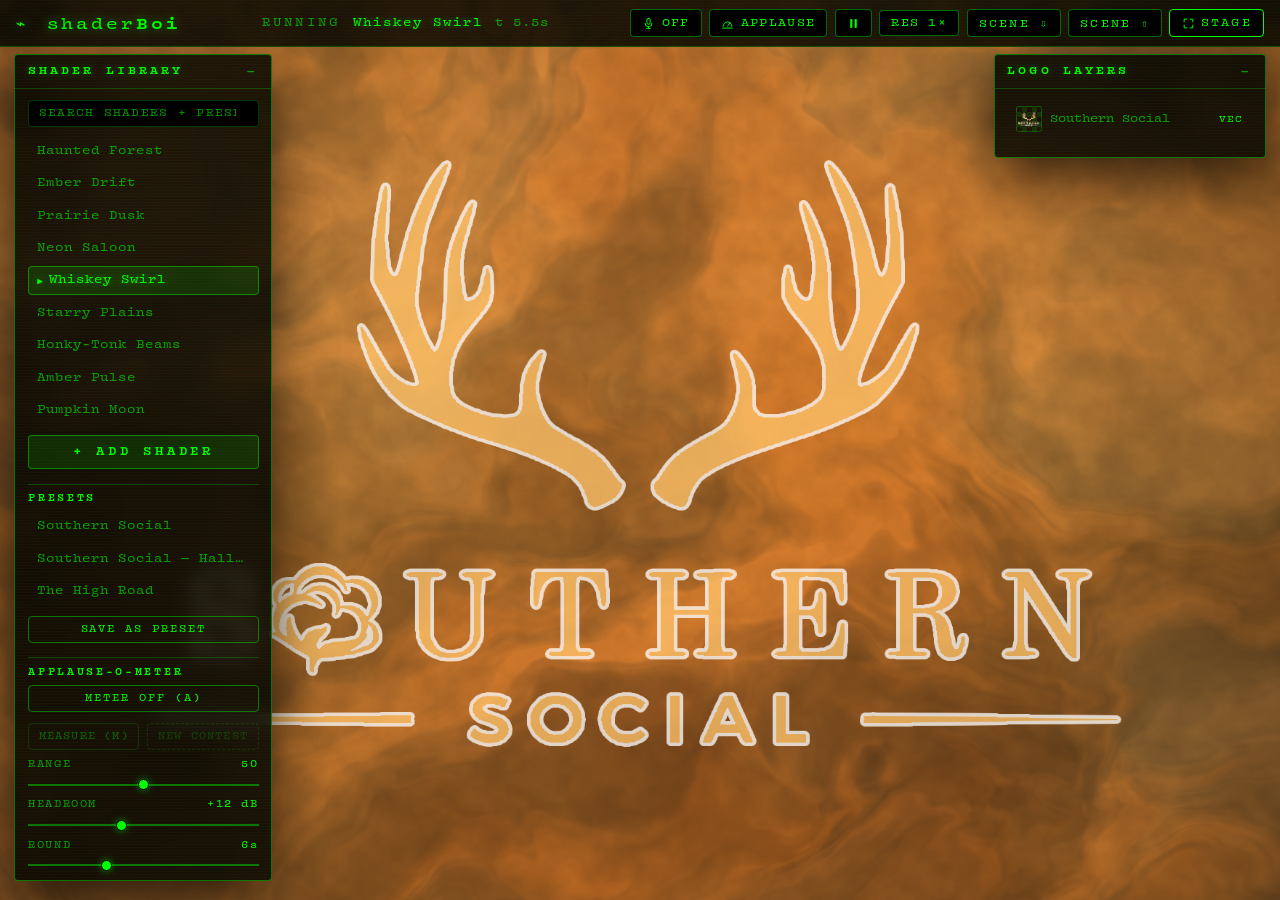
==== commit 08eff8d7: "Applause-o-meter: crowd-band filter, HEADROOM compressor, CLIP warning The meter now measures the in" ====
--- a/index.html
+++ b/index.html
@@ -111,15 +111,19 @@
         <button id="applauseMeasureBtn" class="small-action" disabled title="Run a timed round: the loudest moment locks in as this contestant's score (M)">MEASURE (M)</button>
         <button id="applauseClearBtn" class="small-action danger" disabled title="Forget every score and the mark to beat (C)">NEW CONTEST</button>
       </div>
-      <div class="ctl-group" title="How loud the room must be to read 100. Higher = easier. Set it at soundcheck so a big cheer just reaches 100, then leave it alone for the whole contest.">
+      <div class="ctl-group" title="How loud the room must be to reach the top of the scale. Higher = easier. Set it at soundcheck so a big cheer reads about 85 (HEADROOM keeps the rest for the screamers), then leave it alone for the whole contest.">
         <label>RANGE <span id="applauseRangeVal" class="val">50</span></label>
         <input type="range" id="applauseRange" min="0" max="100" value="50">
+      </div>
+      <div class="ctl-group" title="Compression for a loud room: how many dB louder than the RANGE ceiling still raise the score instead of pinning at 100. Scores above 75 are squeezed. 0 = hard top (the ceiling itself reads 100).">
+        <label>HEADROOM <span id="applauseHeadroomVal" class="val">+12 dB</span></label>
+        <input type="range" id="applauseHeadroom" min="0" max="30" value="12">
       </div>
       <div class="ctl-group" title="How long MEASURE listens before the score locks">
         <label>ROUND <span id="applauseRoundVal" class="val">6s</span></label>
         <input type="range" id="applauseRound" min="3" max="12" value="6">
       </div>
-      <div class="hint">Raw mic loudness on a fixed scale, so every contestant is judged the same (ROOM ADAPT and MUSIC FOCUS do not apply). Set the Mac's mic mode to <b>Standard</b>, never Voice Isolation, and pause the music while measuring.</div>
+      <div class="hint">Mic loudness above 400 Hz on a fixed scale, so every contestant is judged the same (ROOM ADAPT and MUSIC FOCUS do not apply; kick and bass barely count). Set the Mac's mic mode to <b>Standard</b>, never Voice Isolation, and pause the music while measuring. If <b>CLIP</b> lights, lower the input volume in System Settings → Sound → Input: no slider here can undo a clipped converter.</div>
     </div>
 
     <div id="audioSection">
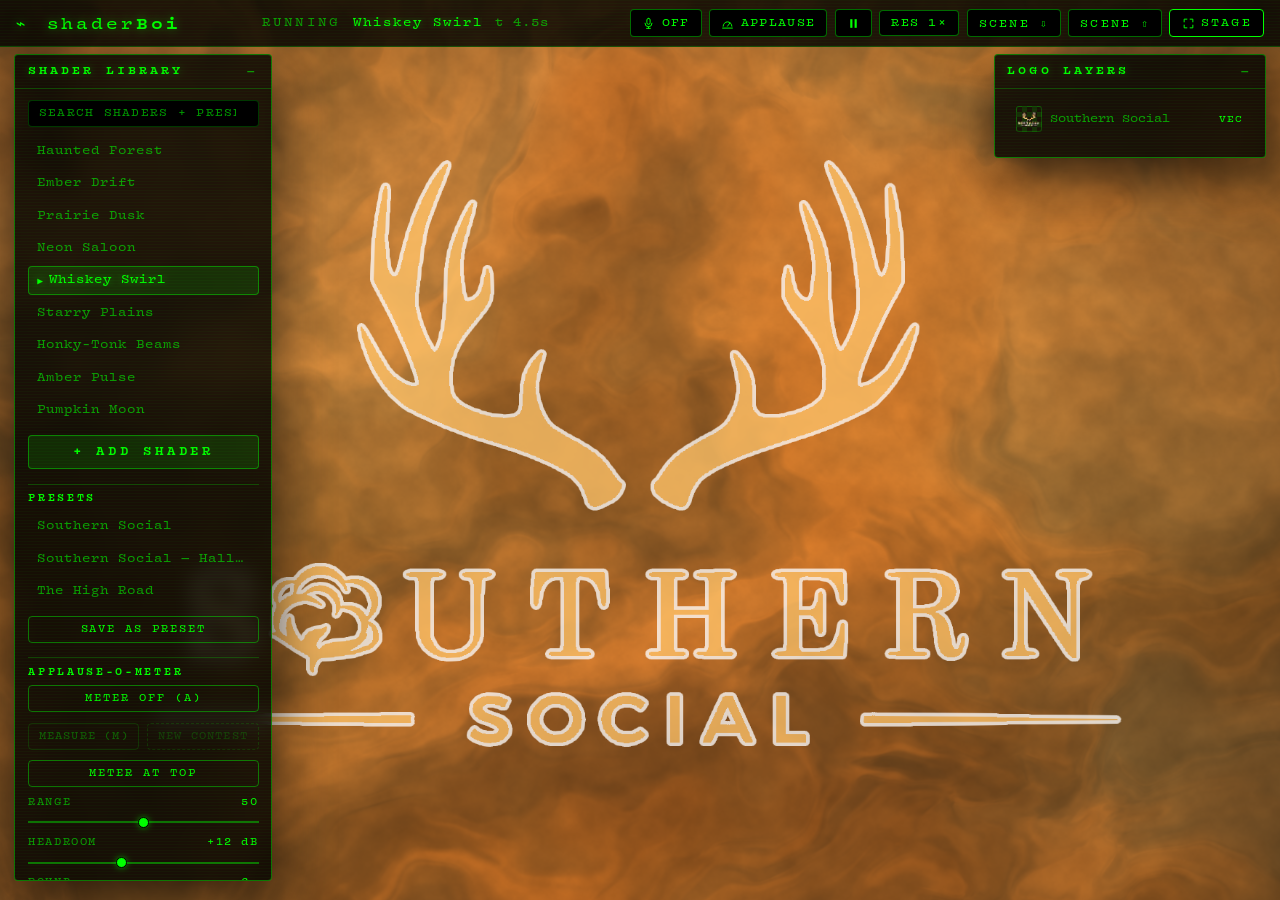
==== commit 6dfbe3ca: "Applause-o-meter: METER AT TOP / BOTTOM position A position setting (default top) puts the meter in " ====
--- a/index.html
+++ b/index.html
@@ -111,6 +111,9 @@
         <button id="applauseMeasureBtn" class="small-action" disabled title="Run a timed round: the loudest moment locks in as this contestant's score (M)">MEASURE (M)</button>
         <button id="applauseClearBtn" class="small-action danger" disabled title="Forget every score and the mark to beat (C)">NEW CONTEST</button>
       </div>
+      <div class="ctl-group">
+        <button id="applausePosBtn" class="small-action full" title="Where the meter sits on the display. TOP: meter in the upper half, logo below (clears a drum kit in front of the screen). BOTTOM: logo above, meter below. Saved with the preset.">METER AT TOP</button>
+      </div>
       <div class="ctl-group" title="How loud the room must be to reach the top of the scale. Higher = easier. Set it at soundcheck so a big cheer reads about 85 (HEADROOM keeps the rest for the screamers), then leave it alone for the whole contest.">
         <label>RANGE <span id="applauseRangeVal" class="val">50</span></label>
         <input type="range" id="applauseRange" min="0" max="100" value="50">
--- a/css/style.css
+++ b/css/style.css
@@ -726,4 +726,5 @@
   transition: transform 0.7s cubic-bezier(0.2, 0.8, 0.2, 1);
 }
 canvas#overlayCanvas.meter-shift { transform: translateY(-23vh) scale(0.5); }
+canvas#overlayCanvas.meter-shift.logo-low { transform: translateY(24vh) scale(0.5); }   /* meter at the top */
 #applauseSection .btn-row .small-action { white-space: nowrap; }
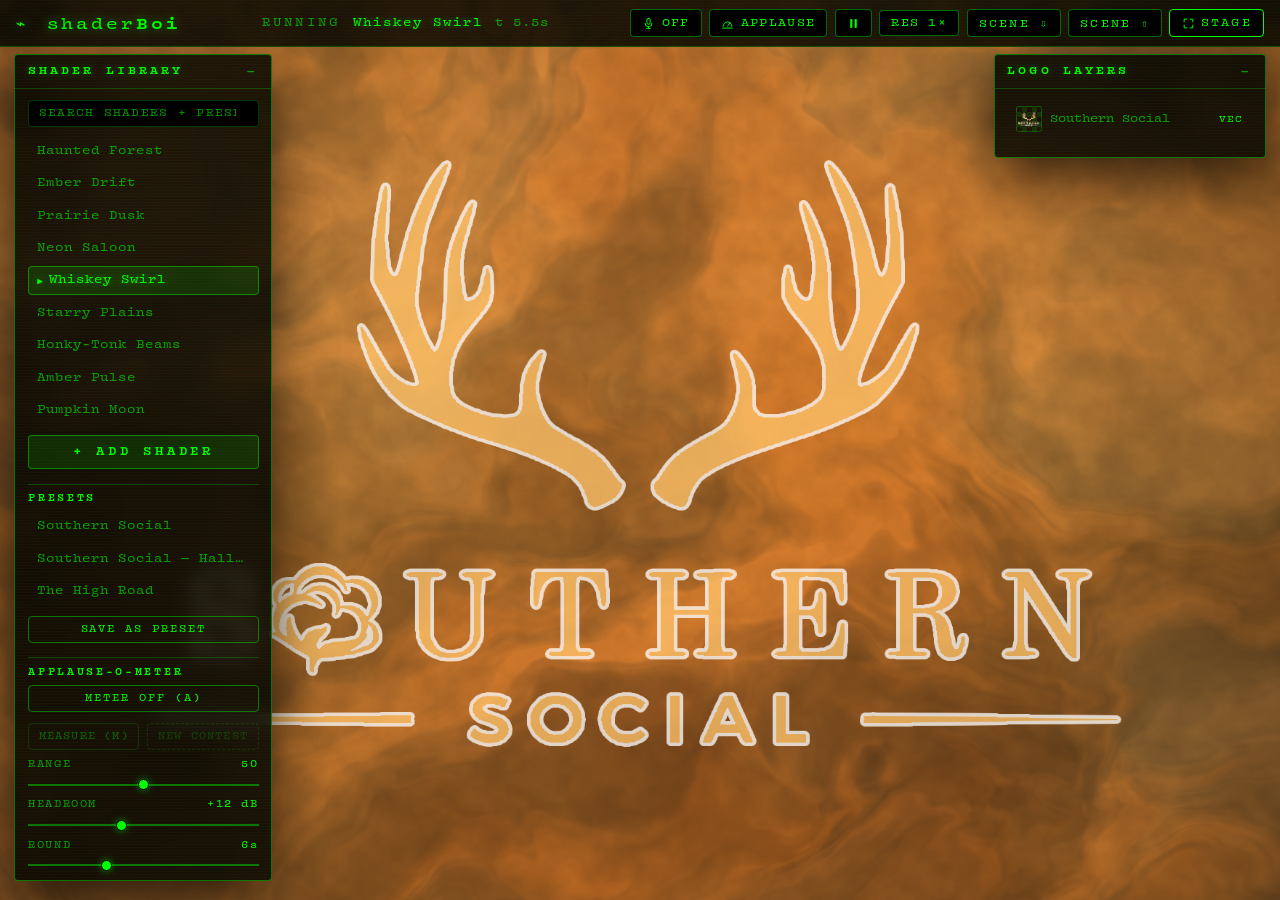
==== commit d27f7c5b: "Applause-o-meter: always at the top; drop the position switch The meter owns the upper half of the d" ====
--- a/index.html
+++ b/index.html
@@ -111,9 +111,6 @@
         <button id="applauseMeasureBtn" class="small-action" disabled title="Run a timed round: the loudest moment locks in as this contestant's score (M)">MEASURE (M)</button>
         <button id="applauseClearBtn" class="small-action danger" disabled title="Forget every score and the mark to beat (C)">NEW CONTEST</button>
       </div>
-      <div class="ctl-group">
-        <button id="applausePosBtn" class="small-action full" title="Where the meter sits on the display. TOP: meter in the upper half, logo below (clears a drum kit in front of the screen). BOTTOM: logo above, meter below. Saved with the preset.">METER AT TOP</button>
-      </div>
       <div class="ctl-group" title="How loud the room must be to reach the top of the scale. Higher = easier. Set it at soundcheck so a big cheer reads about 85 (HEADROOM keeps the rest for the screamers), then leave it alone for the whole contest.">
         <label>RANGE <span id="applauseRangeVal" class="val">50</span></label>
         <input type="range" id="applauseRange" min="0" max="100" value="50">
--- a/css/style.css
+++ b/css/style.css
@@ -719,12 +719,11 @@
   z-index: 3;
   pointer-events: none;
 }
-/* while the meter shows, the logo composition rides up to make room (display only; the
-   saved layout is untouched — pointer hit-testing maps through the transform) */
+/* while the meter shows, the logo composition shrinks into the lower half under it (display
+   only; the saved layout is untouched — pointer hit-testing maps through the transform) */
 canvas#overlayCanvas {
   transform-origin: 50% 50%;
   transition: transform 0.7s cubic-bezier(0.2, 0.8, 0.2, 1);
 }
-canvas#overlayCanvas.meter-shift { transform: translateY(-23vh) scale(0.5); }
-canvas#overlayCanvas.meter-shift.logo-low { transform: translateY(24vh) scale(0.5); }   /* meter at the top */
+canvas#overlayCanvas.meter-shift { transform: translateY(24vh) scale(0.5); }   /* the logo drops under the meter */
 #applauseSection .btn-row .small-action { white-space: nowrap; }
